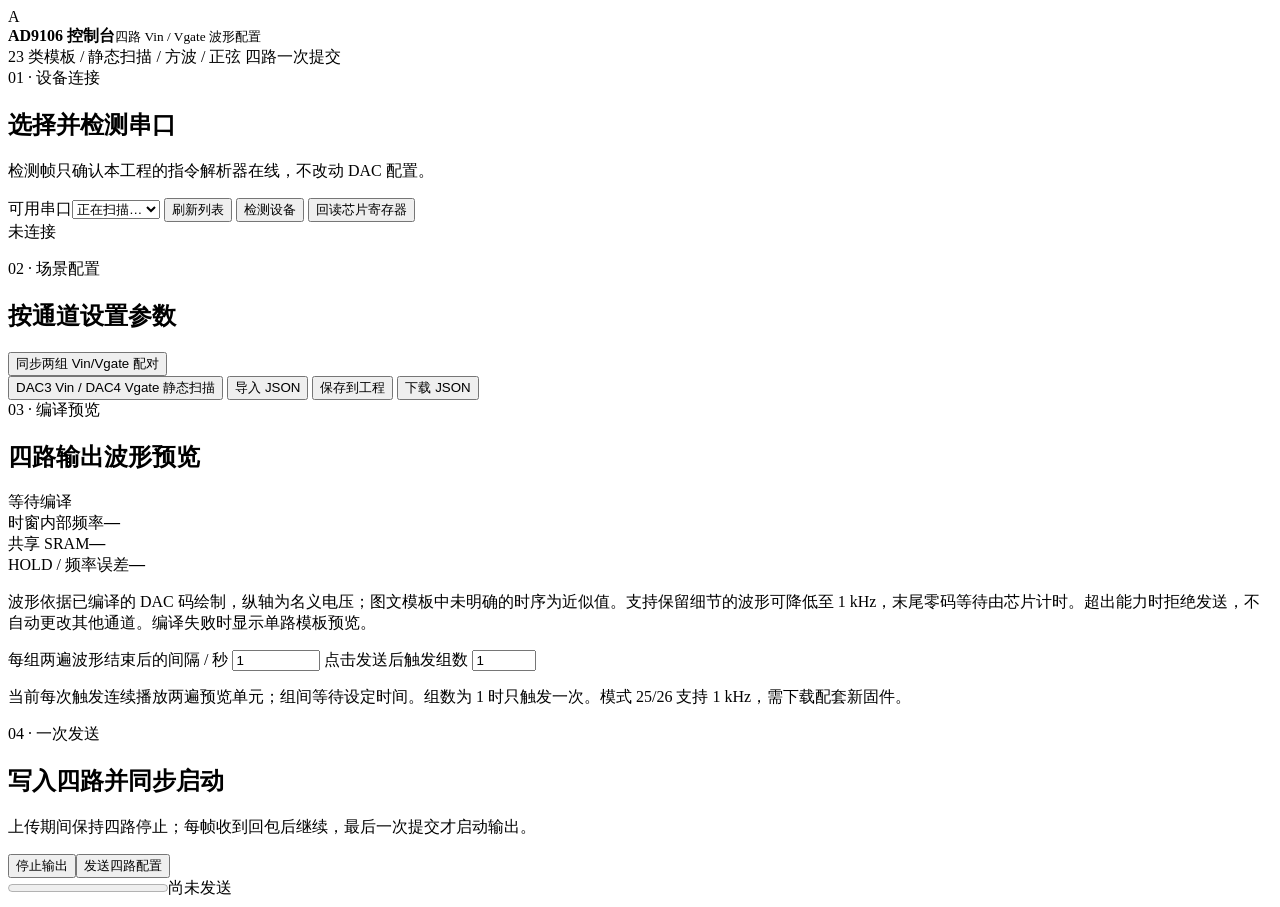
==== tools/firing_web/index.html @ fdf536e5 "Upload current AD9106 waveform project" ====
<!doctype html>
<html lang="zh-CN">
<head>
  <meta charset="utf-8">
  <meta name="viewport" content="width=device-width,initial-scale=1">
  <title>AD9106 · 四路波形控制台</title>
  <link rel="stylesheet" href="/style.css">
  <script src="/app.js" defer></script>
</head>
<body>
  <header class="app-header">
    <div class="brand"><span class="brand-mark">A</span><div><strong>AD9106 控制台</strong><small>四路 Vin / Vgate 波形配置</small></div></div>
    <div class="header-note">23 类模板 / 静态扫描 / 方波 / 正弦 <span class="dot"></span> 四路一次提交</div>
  </header>
  <main>
    <section class="connection-panel">
      <div class="connection-title"><span class="kicker">01 · 设备连接</span><h1>选择并检测串口</h1><p>检测帧只确认本工程的指令解析器在线，不改动 DAC 配置。</p></div>
      <div class="connection-controls">
        <label class="input-group port-field">可用串口<select id="portSelect"><option value="">正在扫描…</option></select></label>
        <button id="refreshPorts" class="button muted" type="button">刷新列表</button>
        <button id="probePort" class="button outline" type="button">检测设备</button>
        <button id="readRegisters" type="button">回读芯片寄存器</button>
        <div id="portState" class="port-state disconnected"><span class="state-light"></span><span>未连接</span></div>
      </div>
      <p id="serialHint" class="hint"></p>
    </section>

    <section class="workbench">
      <div class="edit-pane">
        <div class="section-head"><div><span class="kicker">02 · 场景配置</span><h2>按通道设置参数</h2></div><button id="syncPairs" class="text-button" type="button">同步两组 Vin/Vgate 配对</button></div>
        <div class="config-actions">
          <button id="staticPair34" class="button outline" type="button">DAC3 Vin / DAC4 Vgate 静态扫描</button>
          <button id="importScene" class="button muted" type="button">导入 JSON</button>
          <button id="saveScene" class="button muted" type="button">保存到工程</button>
          <button id="downloadScene" class="button muted" type="button">下载 JSON</button>
          <input id="sceneFile" type="file" accept=".json,application/json" hidden>
        </div>
        <div id="channelEditors" class="channel-editors"></div>
      </div>

      <div class="preview-pane">
        <div class="section-head"><div><span class="kicker">03 · 编译预览</span><h2>四路输出波形预览</h2></div><span id="previewFlag" class="pill waiting">等待编译</span></div>
        <div id="previewError" class="preview-error" hidden></div>
        <div class="stat-grid">
          <div class="stat"><span>时窗内部频率</span><strong id="frameFreq">—</strong></div>
          <div class="stat"><span>共享 SRAM</span><strong id="memoryUsed">—</strong></div>
          <div class="stat"><span>HOLD / 频率误差</span><strong id="timingValue">—</strong></div>
        </div>
        <div id="charts" class="charts"></div>
        <p class="preview-caption">波形依据已编译的 DAC 码绘制，纵轴为名义电压；图文模板中未明确的时序为近似值。支持保留细节的波形可降低至 1 kHz，末尾零码等待由芯片计时。超出能力时拒绝发送，不自动更改其他通道。编译失败时显示单路模板预览。</p>
      </div>
    </section>

    <section class="send-panel">
      <div class="send-settings">
        <label>每组两遍波形结束后的间隔 / 秒 <input id="intervalSeconds" type="number" min="0.01" max="3600" step="0.01" value="1"></label>
        <label>点击发送后触发组数 <input id="repeatCount" type="number" min="1" max="1000" step="1" value="1"></label>
        <p>当前每次触发连续播放两遍预览单元；组间等待设定时间。组数为 1 时只触发一次。模式 25/26 支持 1 kHz，需下载配套新固件。</p>
      </div>
      <div><span class="kicker">04 · 一次发送</span><h2>写入四路并同步启动</h2><p>上传期间保持四路停止；每帧收到回包后继续，最后一次提交才启动输出。</p></div>
      <div class="send-actions"><button id="abortOutput" class="button danger" type="button">停止输出</button><button id="sendScene" class="button primary" type="button">发送四路配置</button></div>
      <div class="progress-wrap"><progress id="uploadProgress" value="0" max="100"></progress><span id="progressText">尚未发送</span></div>
      <div id="activityLog" class="activity-log" role="status" aria-live="polite"></div>
    </section>
  </main>
</body>
</html>
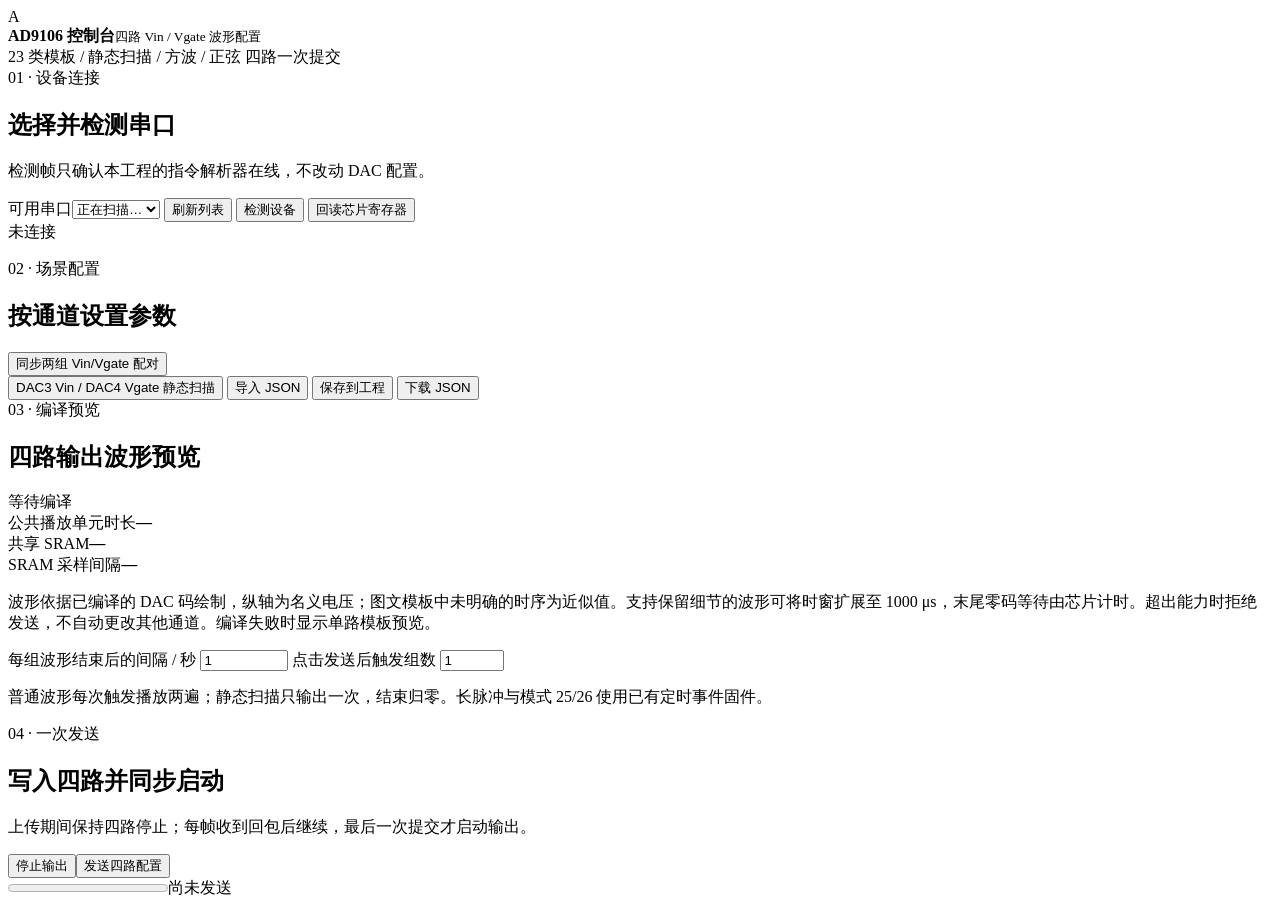
==== commit af4c2068: "feat(host): add duration controls and finite static pulse envelopes" ====
--- a/tools/firing_web/index.html
+++ b/tools/firing_web/index.html
@@ -42,20 +42,21 @@
         <div class="section-head"><div><span class="kicker">03 · 编译预览</span><h2>四路输出波形预览</h2></div><span id="previewFlag" class="pill waiting">等待编译</span></div>
         <div id="previewError" class="preview-error" hidden></div>
         <div class="stat-grid">
-          <div class="stat"><span>时窗内部频率</span><strong id="frameFreq">—</strong></div>
+          <div class="stat"><span>公共播放单元时长</span><strong id="frameDuration">—</strong></div>
           <div class="stat"><span>共享 SRAM</span><strong id="memoryUsed">—</strong></div>
-          <div class="stat"><span>HOLD / 频率误差</span><strong id="timingValue">—</strong></div>
+          <div class="stat"><span>SRAM 采样间隔</span><strong id="timingValue">—</strong></div>
         </div>
+        <p id="resourceNotes" class="preview-caption" role="status"></p>
         <div id="charts" class="charts"></div>
-        <p class="preview-caption">波形依据已编译的 DAC 码绘制，纵轴为名义电压；图文模板中未明确的时序为近似值。支持保留细节的波形可降低至 1 kHz，末尾零码等待由芯片计时。超出能力时拒绝发送，不自动更改其他通道。编译失败时显示单路模板预览。</p>
+        <p class="preview-caption">波形依据已编译的 DAC 码绘制，纵轴为名义电压；图文模板中未明确的时序为近似值。支持保留细节的波形可将时窗扩展至 1000 μs，末尾零码等待由芯片计时。超出能力时拒绝发送，不自动更改其他通道。编译失败时显示单路模板预览。</p>
       </div>
     </section>
 
     <section class="send-panel">
       <div class="send-settings">
-        <label>每组两遍波形结束后的间隔 / 秒 <input id="intervalSeconds" type="number" min="0.01" max="3600" step="0.01" value="1"></label>
+        <label>每组波形结束后的间隔 / 秒 <input id="intervalSeconds" type="number" min="0.01" max="3600" step="0.01" value="1"></label>
         <label>点击发送后触发组数 <input id="repeatCount" type="number" min="1" max="1000" step="1" value="1"></label>
-        <p>当前每次触发连续播放两遍预览单元；组间等待设定时间。组数为 1 时只触发一次。模式 25/26 支持 1 kHz，需下载配套新固件。</p>
+        <p id="playbackHint">普通波形每次触发播放两遍；静态扫描只输出一次，结束归零。长脉冲与模式 25/26 使用已有定时事件固件。</p>
       </div>
       <div><span class="kicker">04 · 一次发送</span><h2>写入四路并同步启动</h2><p>上传期间保持四路停止；每帧收到回包后继续，最后一次提交才启动输出。</p></div>
       <div class="send-actions"><button id="abortOutput" class="button danger" type="button">停止输出</button><button id="sendScene" class="button primary" type="button">发送四路配置</button></div>
